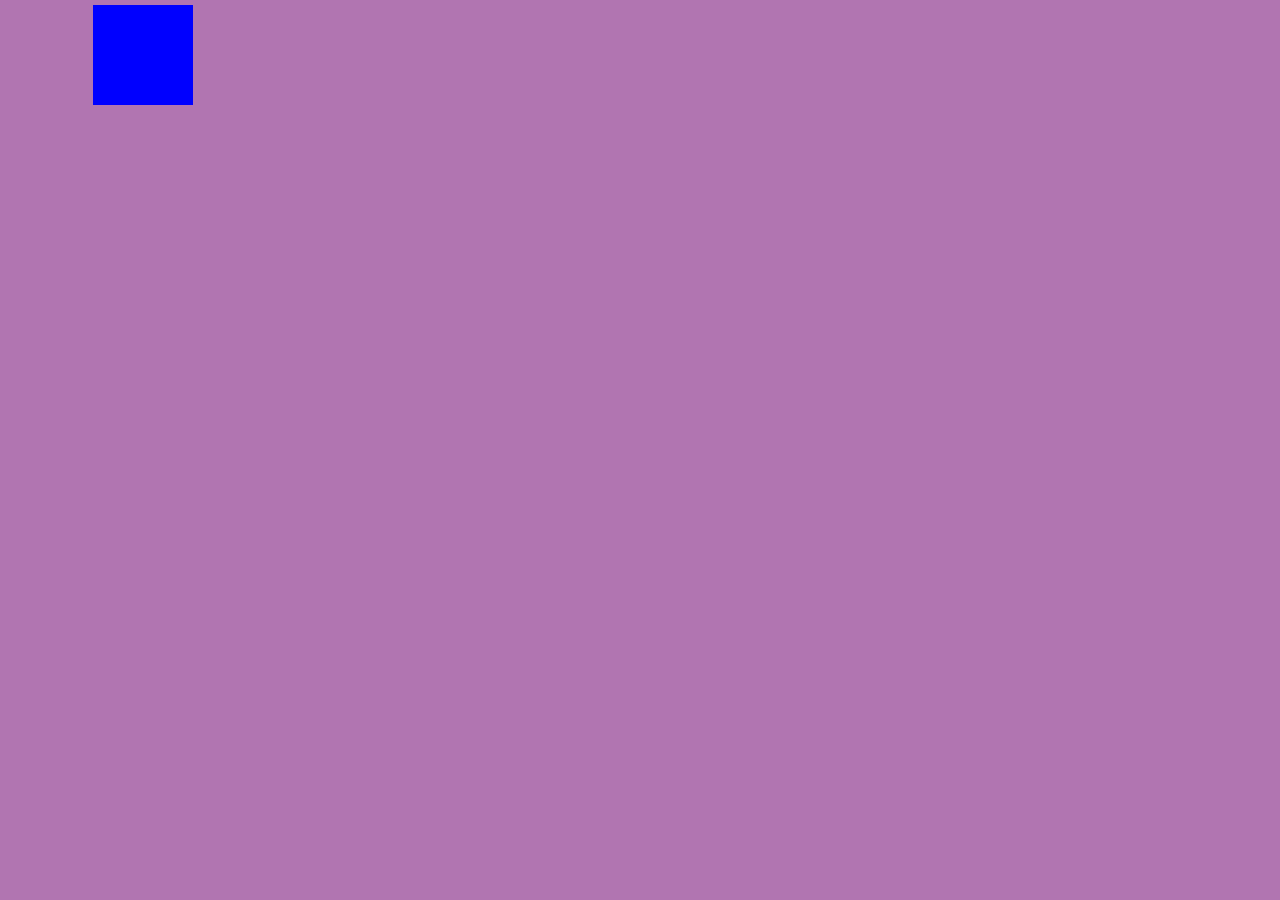
==== followthesound.html @ 51d77c75 "Initial javascript and html" ====
<!DOCTYPE html>
<html lang="en">

<head>
    <link rel="stylesheet" href="fts.css">
    <meta charset="UTF-8">
    <meta name="viewport" content="width=device-width, initial-scale=1.0">
    <title>Document</title>
    <script src="fts.js" async defer></script>
</head>

<body onload="setTargetObjectLocation()">
    <div id="canvas">
        <div id="target-object"></div>
    </div>
</body>

</html>
---- fts.css ----
* {
  padding: 0;
  margin: 0;
  -webkit-box-sizing: border-box;
          box-sizing: border-box;
}

body {
  width: 100vw;
  height: 100vh;
}

#canvas {
  width: 100%;
  height: 100%;
  background-color: #b175b1;
}

#canvas #target-object {
  position: absolute;
  width: 100px;
  height: 100px;
  background-color: blue;
}
/*# sourceMappingURL=fts.css.map */
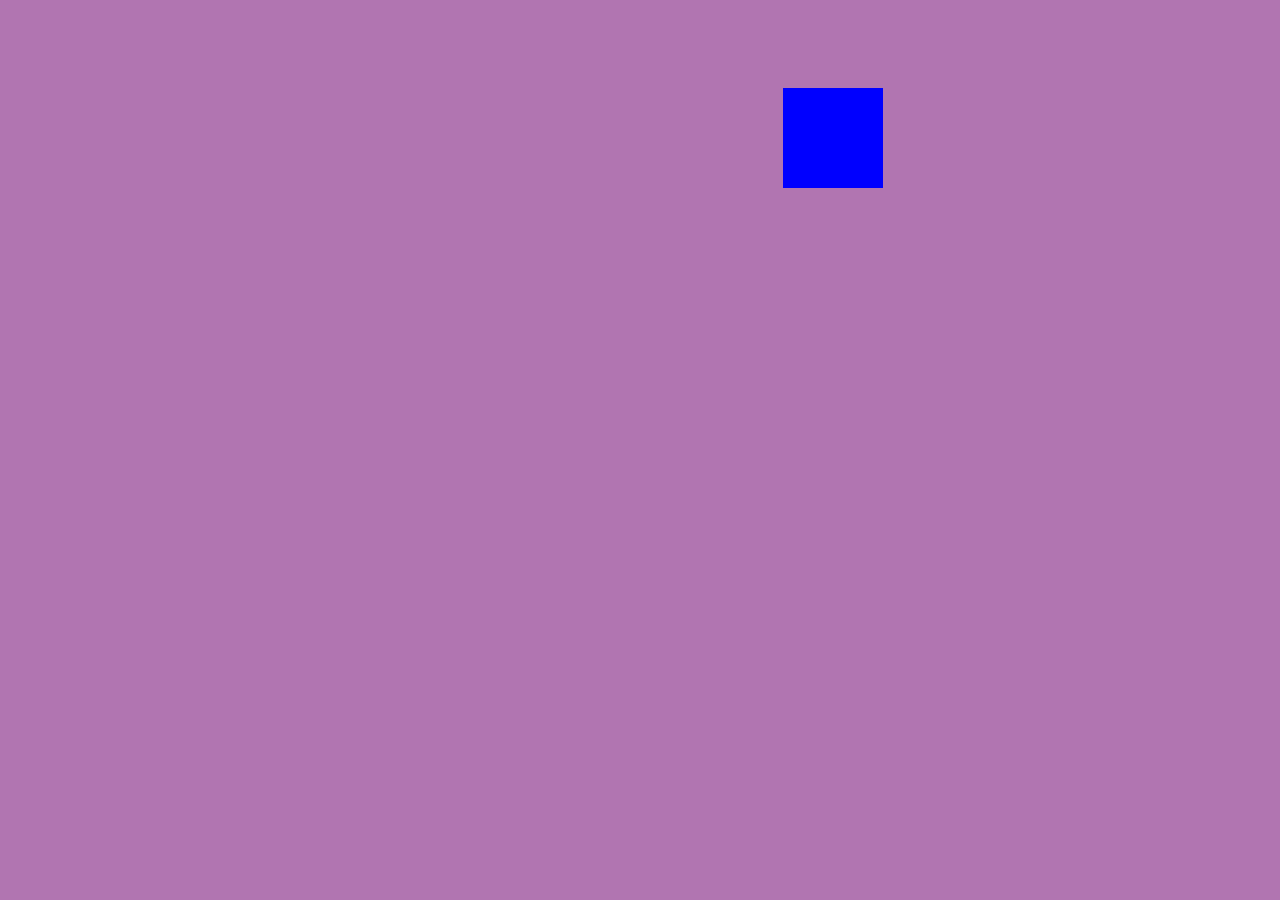
==== commit 6e52f7c3: "Added sound" ====
--- a/followthesound.html
+++ b/followthesound.html
@@ -5,13 +5,13 @@
     <link rel="stylesheet" href="fts.css">
     <meta charset="UTF-8">
     <meta name="viewport" content="width=device-width, initial-scale=1.0">
-    <title>Document</title>
+    <title>Follow the sound</title>
     <script src="fts.js" async defer></script>
 </head>
 
 <body onload="setTargetObjectLocation()">
     <div id="canvas">
-        <div id="target-object"></div>
+        <div id="target-object" onclick="win()"></div>
     </div>
 </body>
 
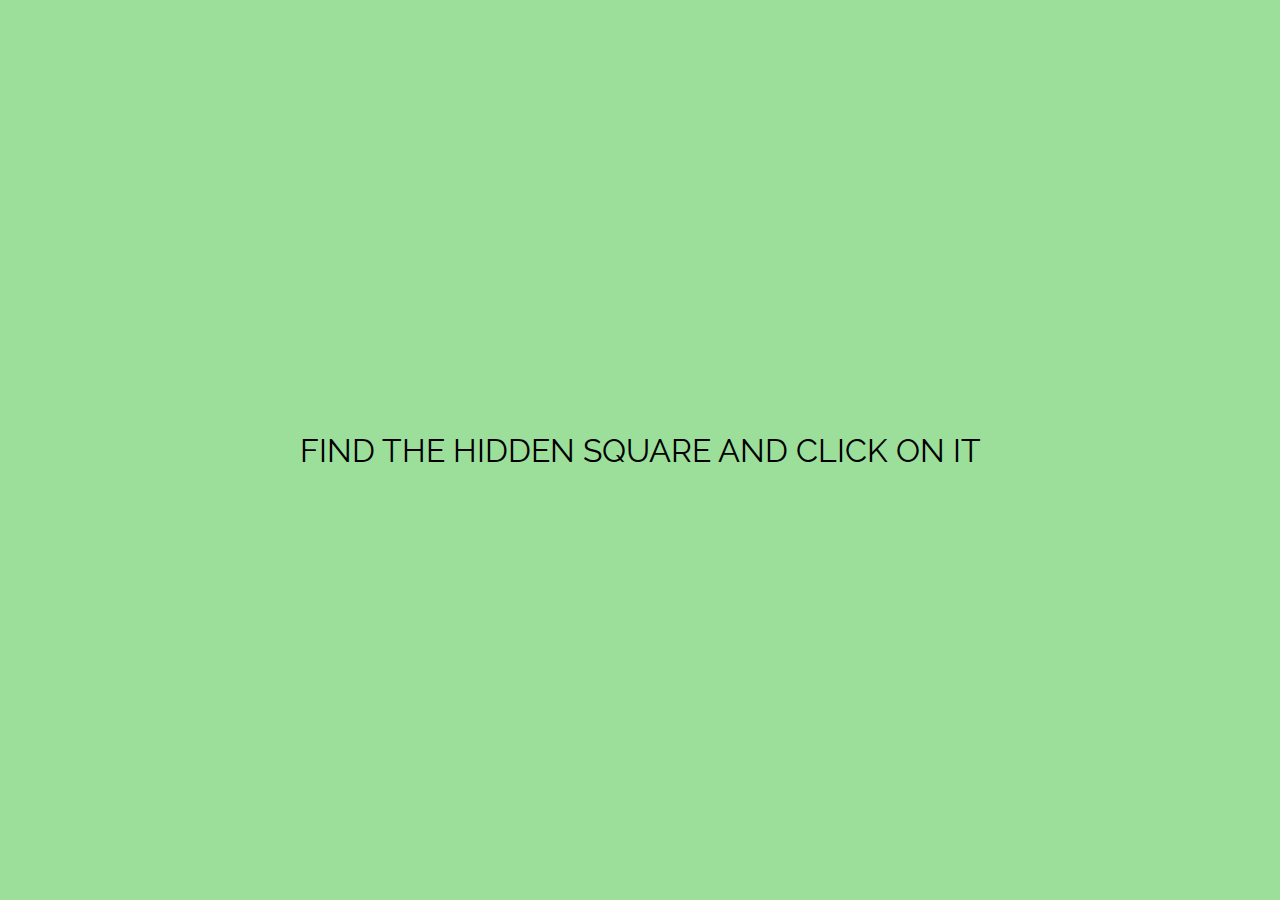
==== commit 9acf13cb: "added y distance in js" ====
--- a/followthesound.html
+++ b/followthesound.html
@@ -2,6 +2,7 @@
 <html lang="en">
 
 <head>
+    <link href="https://fonts.googleapis.com/css?family=Raleway&display=swap" rel="stylesheet">
     <link rel="stylesheet" href="fts.css">
     <meta charset="UTF-8">
     <meta name="viewport" content="width=device-width, initial-scale=1.0">
@@ -12,6 +13,10 @@
 <body onload="setTargetObjectLocation()">
     <div id="canvas">
         <div id="target-object" onclick="win()"></div>
+        FIND THE HIDDEN SQUARE AND CLICK ON IT
+        <audio autoplay loop id="sound">
+            <source src="beep.mp3" type="audio/mp3">
+        </audio>
     </div>
 </body>
 
--- a/fts.css
+++ b/fts.css
@@ -11,15 +11,29 @@
 }
 
 #canvas {
+  font-family: 'Raleway', sans-serif;
+  font-size: 32px;
+  display: -webkit-box;
+  display: -ms-flexbox;
+  display: flex;
+  color: black;
+  -webkit-box-pack: center;
+      -ms-flex-pack: center;
+          justify-content: center;
+  -webkit-box-align: center;
+      -ms-flex-align: center;
+          align-items: center;
   width: 100%;
   height: 100%;
-  background-color: #b175b1;
+  background-color: #9bdf9b;
 }
 
 #canvas #target-object {
   position: absolute;
-  width: 100px;
-  height: 100px;
-  background-color: blue;
+  width: 150px;
+  height: 150px;
+  background-color: red;
+  background-color: #9bdf9b;
+  background-color: transparent;
 }
 /*# sourceMappingURL=fts.css.map */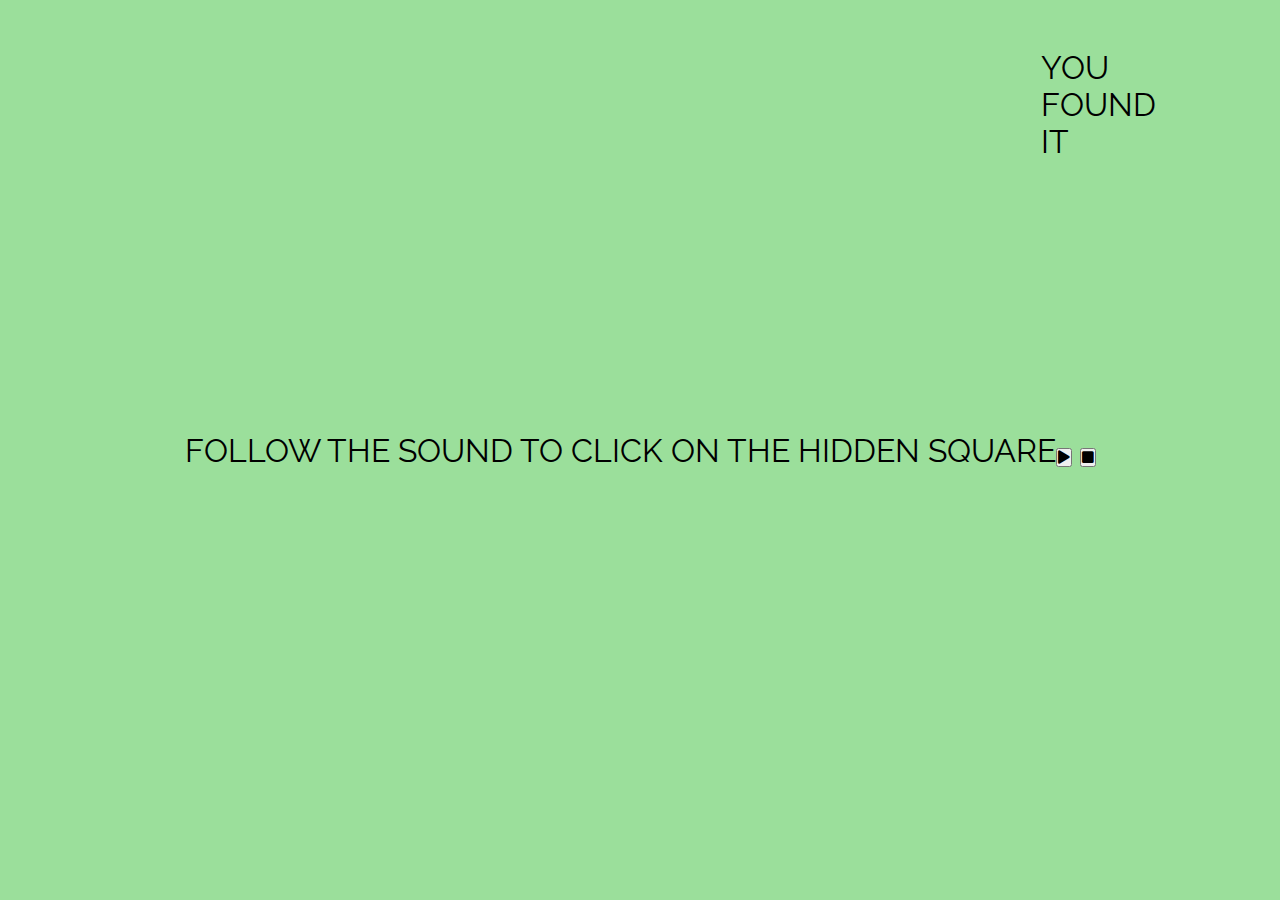
==== commit 30e73c35: "removed control display" ====
--- a/followthesound.html
+++ b/followthesound.html
@@ -2,6 +2,7 @@
 <html lang="en">
 
 <head>
+    <link rel="stylesheet" href="https://cdnjs.cloudflare.com/ajax/libs/font-awesome/5.11.2/css/all.css">
     <link href="https://fonts.googleapis.com/css?family=Raleway&display=swap" rel="stylesheet">
     <link rel="stylesheet" href="fts.css">
     <meta charset="UTF-8">
@@ -12,12 +13,16 @@
 
 <body onload="setTargetObjectLocation()">
     <div id="canvas">
-        <div id="target-object" onclick="win()"></div>
-        FIND THE HIDDEN SQUARE AND CLICK ON IT
-        <audio autoplay loop id="sound">
-            <source src="beep.mp3" type="audio/mp3">
-        </audio>
+        <div id="target-object" onclick="win()">YOU FOUND IT</div>
+        FOLLOW THE SOUND TO CLICK ON THE HIDDEN SQUARE</br>
+        <div>
+            <button id="play-sound" onclick="playSound()"><span class="fas fa-play"></span></button>
+            <button id="play-sound" onclick="pauseSound()"> <span class=" fas fa-stop"></span></button>
+        </div>
     </div>
+    <audio loop id="sound">
+        <source src="beep.mp3" type="audio/mp3">
+    </audio>
 </body>
 
 </html>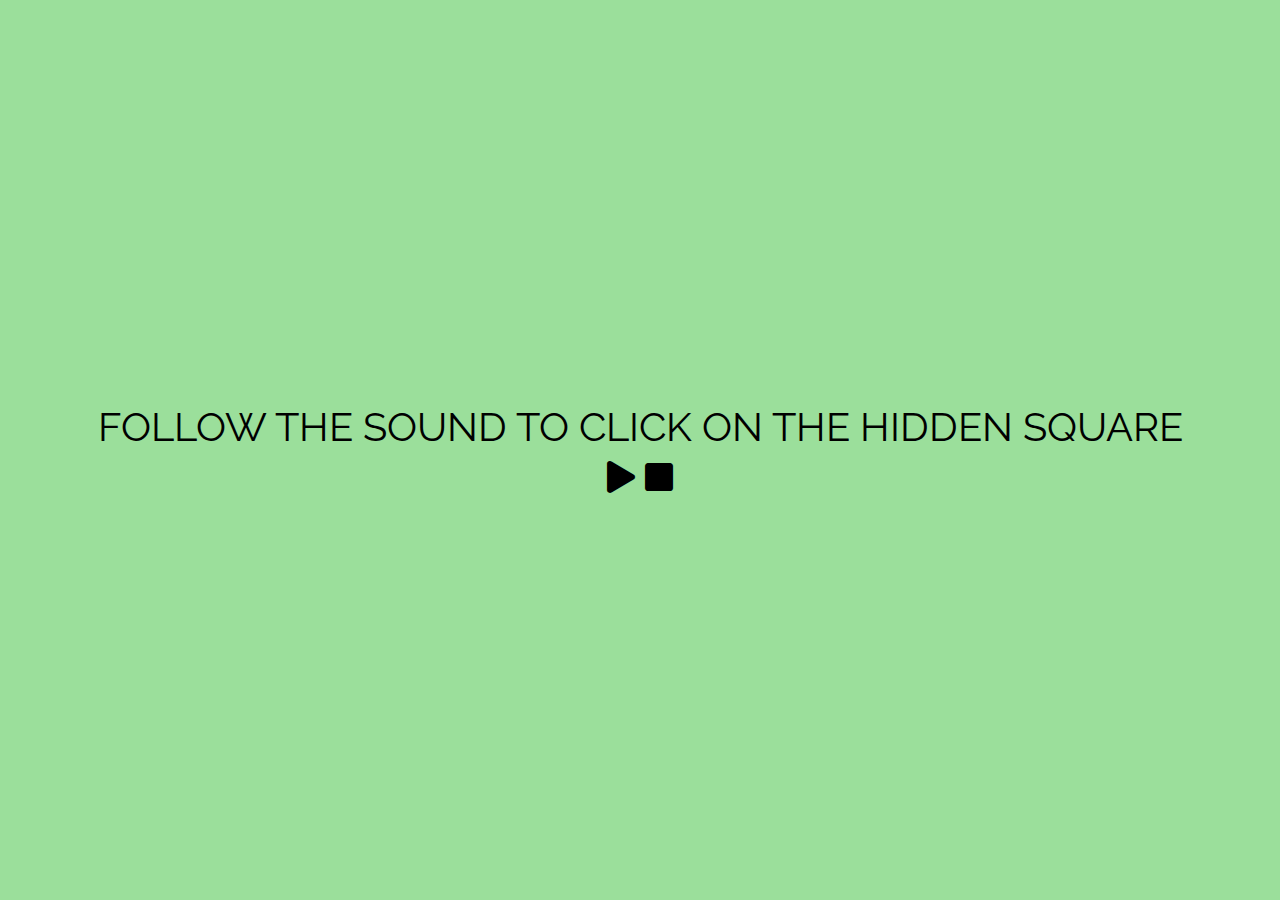
==== commit 910062eb: "color to play pause buttons" ====
--- a/followthesound.html
+++ b/followthesound.html
@@ -17,7 +17,7 @@
         FOLLOW THE SOUND TO CLICK ON THE HIDDEN SQUARE</br>
         <div>
             <button id="play-sound" onclick="playSound()"><span class="fas fa-play"></span></button>
-            <button id="play-sound" onclick="pauseSound()"> <span class=" fas fa-stop"></span></button>
+            <button id="pause-sound" onclick="pauseSound()"><span class=" fas fa-stop"></span></button>
         </div>
     </div>
     <audio loop id="sound">
--- a/fts.css
+++ b/fts.css
@@ -12,11 +12,15 @@
 
 #canvas {
   font-family: 'Raleway', sans-serif;
-  font-size: 32px;
+  font-size: 40px;
+  color: black;
   display: -webkit-box;
   display: -ms-flexbox;
   display: flex;
-  color: black;
+  -webkit-box-orient: vertical;
+  -webkit-box-direction: normal;
+      -ms-flex-direction: column;
+          flex-direction: column;
   -webkit-box-pack: center;
       -ms-flex-pack: center;
           justify-content: center;
@@ -28,12 +32,46 @@
   background-color: #9bdf9b;
 }
 
+#canvas::-moz-selection {
+  color: black;
+}
+
+#canvas::selection {
+  color: black;
+}
+
 #canvas #target-object {
+  cursor: pointer;
   position: absolute;
+  text-align: center;
+  color: transparent;
   width: 150px;
   height: 150px;
-  background-color: red;
-  background-color: #9bdf9b;
   background-color: transparent;
 }
+
+#canvas #target-object::-moz-selection {
+  color: #9bdf9b;
+}
+
+#canvas #target-object::selection {
+  color: #9bdf9b;
+}
+
+#canvas #target-object.reveal {
+  color: transparent;
+  background-color: black;
+}
+
+#canvas button {
+  margin-top: 10px;
+  background-color: transparent;
+  font-size: 32px;
+  border: none;
+  cursor: pointer;
+}
+
+#canvas button.active {
+  color: green;
+}
 /*# sourceMappingURL=fts.css.map */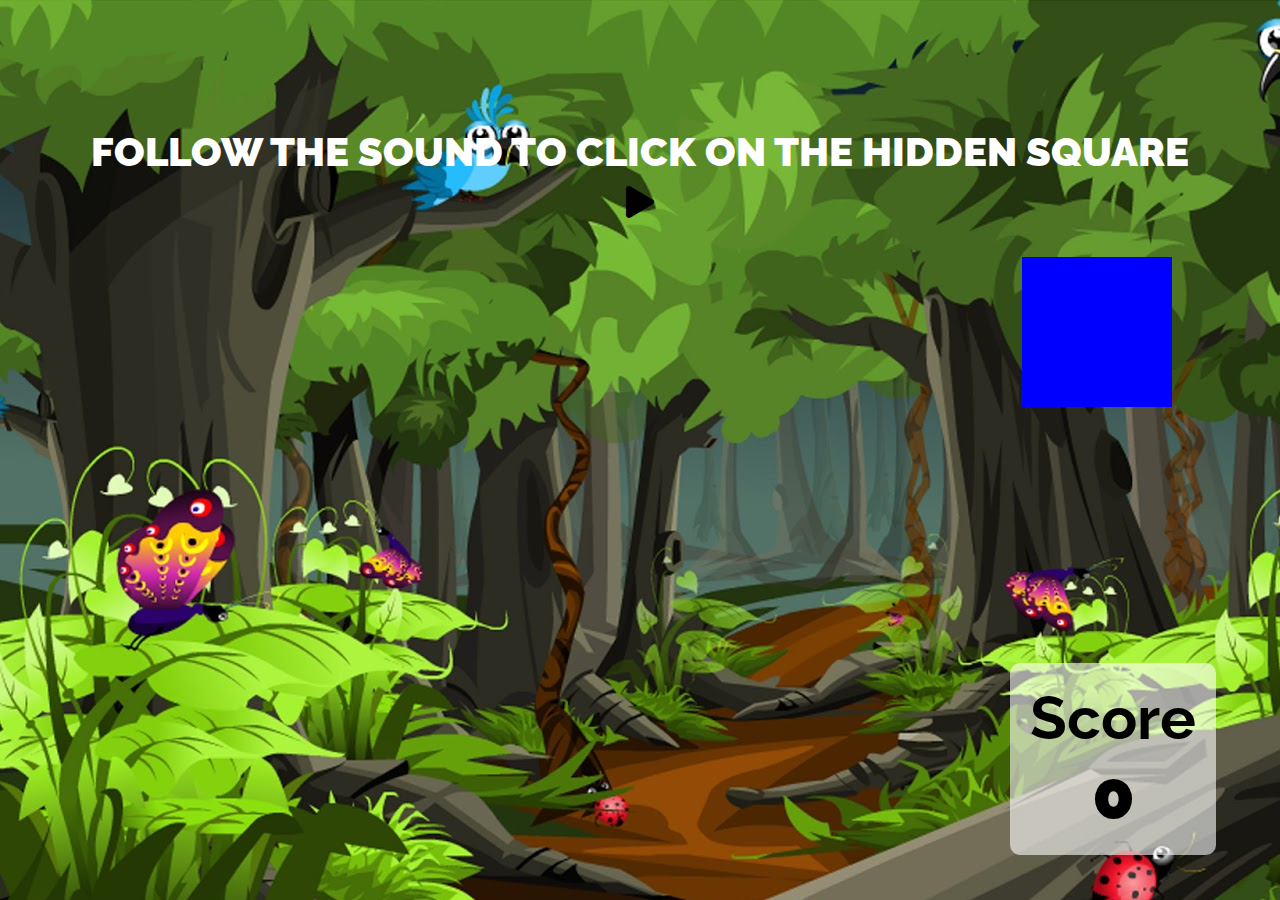
==== commit 8462e310: "Added score system" ====
--- a/followthesound.html
+++ b/followthesound.html
@@ -13,15 +13,21 @@
 
 <body onload="setTargetObjectLocation()">
     <div id="canvas">
-        <div id="target-object" onclick="win()">YOU FOUND IT</div>
-        FOLLOW THE SOUND TO CLICK ON THE HIDDEN SQUARE</br>
-        <div>
-            <button id="play-sound" onclick="playSound()"><span class="fas fa-play"></span></button>
-            <button id="pause-sound" onclick="pauseSound()"><span class=" fas fa-stop"></span></button>
+        <div id="instruction-panel">
+            <div id="target-object">YOU FOUND IT</div>
+            FOLLOW THE SOUND TO CLICK ON THE HIDDEN SQUARE</br>
+            <div>
+                <button id="play-sound"><span class="fas fa-play"></span></button>
+                <button id="pause-sound" class="inactive"><span class=" fas fa-stop"></span></button>
+            </div>
+        </div>
+        <div id="counter">
+            <h2>Score</h2>
+            <p id="find-counter">0</p>
         </div>
     </div>
     <audio loop id="sound">
-        <source src="beep.mp3" type="audio/mp3">
+        <source src="beep1.mp3" type="audio/mp3">
     </audio>
 </body>
 
--- a/fts.css
+++ b/fts.css
@@ -8,12 +8,10 @@
 body {
   width: 100vw;
   height: 100vh;
+  font-weight: 900;
 }
 
 #canvas {
-  font-family: 'Raleway', sans-serif;
-  font-size: 40px;
-  color: black;
   display: -webkit-box;
   display: -ms-flexbox;
   display: flex;
@@ -27,20 +25,37 @@
   -webkit-box-align: center;
       -ms-flex-align: center;
           align-items: center;
+  -webkit-box-pack: left;
+      -ms-flex-pack: left;
+          justify-content: left;
+  font-family: 'Raleway', sans-serif;
+  font-size: 40px;
+  color: black;
   width: 100%;
   height: 100%;
-  background-color: #9bdf9b;
+  background: url(background-forest.jpg);
 }
 
-#canvas::-moz-selection {
-  color: black;
+#canvas #instruction-panel {
+  display: -webkit-box;
+  display: -ms-flexbox;
+  display: flex;
+  -webkit-box-orient: vertical;
+  -webkit-box-direction: normal;
+      -ms-flex-direction: column;
+          flex-direction: column;
+  -webkit-box-pack: center;
+      -ms-flex-pack: center;
+          justify-content: center;
+  -webkit-box-align: center;
+      -ms-flex-align: center;
+          align-items: center;
+  margin-top: 10%;
+  color: white;
 }
 
-#canvas::selection {
-  color: black;
-}
-
-#canvas #target-object {
+#canvas #instruction-panel #target-object {
+  z-index: 1;
   cursor: pointer;
   position: absolute;
   text-align: center;
@@ -48,17 +63,18 @@
   width: 150px;
   height: 150px;
   background-color: transparent;
+  background-color: blue;
 }
 
-#canvas #target-object::-moz-selection {
+#canvas #instruction-panel #target-object::-moz-selection {
   color: #9bdf9b;
 }
 
-#canvas #target-object::selection {
+#canvas #instruction-panel #target-object::selection {
   color: #9bdf9b;
 }
 
-#canvas #target-object.reveal {
+#canvas #instruction-panel #target-object.reveal {
   color: transparent;
   background-color: black;
 }
@@ -72,6 +88,37 @@
 }
 
 #canvas button.active {
-  color: green;
+  display: unset;
+}
+
+#canvas button.inactive {
+  display: none;
+}
+
+#canvas #counter {
+  display: -webkit-box;
+  display: -ms-flexbox;
+  display: flex;
+  -webkit-box-orient: vertical;
+  -webkit-box-direction: normal;
+      -ms-flex-direction: column;
+          flex-direction: column;
+  -webkit-box-pack: center;
+      -ms-flex-pack: center;
+          justify-content: center;
+  -webkit-box-align: center;
+      -ms-flex-align: center;
+          align-items: center;
+  color: black;
+  border-radius: 10px;
+  position: absolute;
+  right: 5%;
+  bottom: 5%;
+  padding: 20px;
+  background-color: rgba(255, 255, 255, 0.6);
+}
+
+#canvas #counter p {
+  font-size: 70px;
 }
 /*# sourceMappingURL=fts.css.map */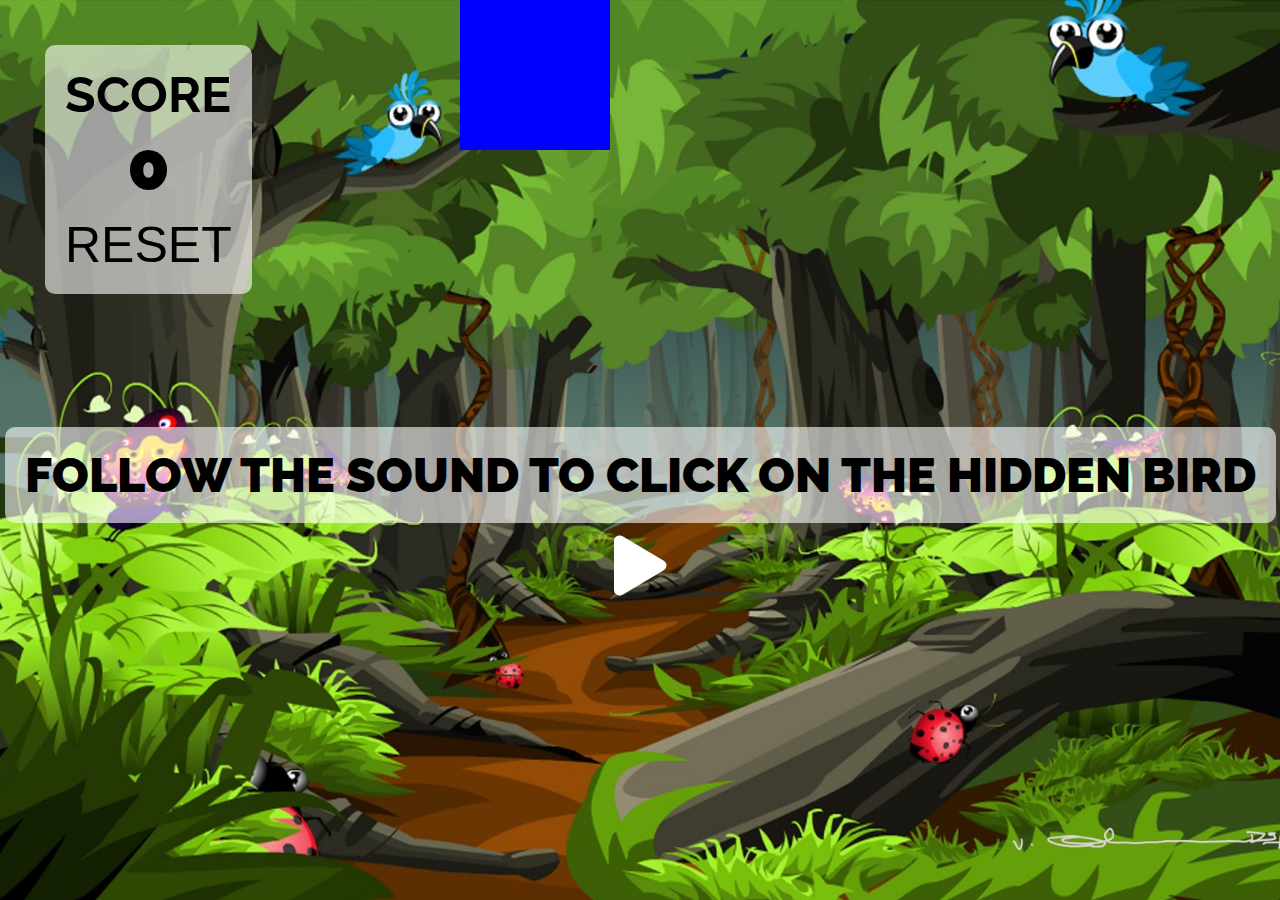
==== commit 28817789: "Changes to sound" ====
--- a/followthesound.html
+++ b/followthesound.html
@@ -14,20 +14,24 @@
 <body onload="setTargetObjectLocation()">
     <div id="canvas">
         <div id="instruction-panel">
-            <div id="target-object">YOU FOUND IT</div>
-            FOLLOW THE SOUND TO CLICK ON THE HIDDEN SQUARE</br>
+            FOLLOW THE SOUND TO CLICK ON THE HIDDEN BIRD</br>
             <div>
-                <button id="play-sound"><span class="fas fa-play"></span></button>
-                <button id="pause-sound" class="inactive"><span class=" fas fa-stop"></span></button>
+                <div id="target-object">YOU FOUND IT</div>
             </div>
         </div>
+        <button id="play-sound"><span class="fas fa-play"></span></button>
+        <button id="pause-sound" class="inactive"><span class=" fas fa-stop"></span></button>
         <div id="counter">
-            <h2>Score</h2>
+            <h2>SCORE</h2>
             <p id="find-counter">0</p>
+            <button id="reset-button">RESET</button>
         </div>
     </div>
     <audio loop id="sound">
-        <source src="beep1.mp3" type="audio/mp3">
+        <source src="bird3.wav" type="audio/wav">
+    </audio>
+    <audio id="sound-two">
+        <source src="clang.wav" type="audio/wav">
     </audio>
 </body>
 
--- a/fts.css
+++ b/fts.css
@@ -3,6 +3,14 @@
   margin: 0;
   -webkit-box-sizing: border-box;
           box-sizing: border-box;
+}
+
+*::-moz-selection {
+  color: inherit;
+}
+
+*::selection {
+  color: inherit;
 }
 
 body {
@@ -25,15 +33,13 @@
   -webkit-box-align: center;
       -ms-flex-align: center;
           align-items: center;
-  -webkit-box-pack: left;
-      -ms-flex-pack: left;
-          justify-content: left;
   font-family: 'Raleway', sans-serif;
-  font-size: 40px;
-  color: black;
   width: 100%;
   height: 100%;
   background: url(background-forest.jpg);
+  background-attachment: fixed;
+  background-repeat: no-repeat;
+  background-size: cover;
 }
 
 #canvas #instruction-panel {
@@ -50,8 +56,12 @@
   -webkit-box-align: center;
       -ms-flex-align: center;
           align-items: center;
+  background-color: rgba(255, 255, 255, 0.6);
+  border-radius: 10px;
+  padding: 20px;
   margin-top: 10%;
-  color: white;
+  font-size: 48px;
+  text-align: center;
 }
 
 #canvas #instruction-panel #target-object {
@@ -66,25 +76,23 @@
   background-color: blue;
 }
 
-#canvas #instruction-panel #target-object::-moz-selection {
-  color: #9bdf9b;
-}
-
-#canvas #instruction-panel #target-object::selection {
-  color: #9bdf9b;
-}
-
-#canvas #instruction-panel #target-object.reveal {
-  color: transparent;
-  background-color: black;
-}
-
 #canvas button {
   margin-top: 10px;
   background-color: transparent;
   font-size: 32px;
   border: none;
   cursor: pointer;
+  color: white;
+  font-size: 60px;
+}
+
+#canvas button#reset-button {
+  color: black;
+  font-size: 50px;
+}
+
+#canvas button#reset-button:hover {
+  color: #584c4c;
 }
 
 #canvas button.active {
@@ -109,13 +117,18 @@
   -webkit-box-align: center;
       -ms-flex-align: center;
           align-items: center;
+  font-size: 50px;
   color: black;
   border-radius: 10px;
   position: absolute;
-  right: 5%;
-  bottom: 5%;
+  left: 5vh;
+  top: 5vh;
   padding: 20px;
   background-color: rgba(255, 255, 255, 0.6);
+}
+
+#canvas #counter h2 {
+  font-size: 50px;
 }
 
 #canvas #counter p {
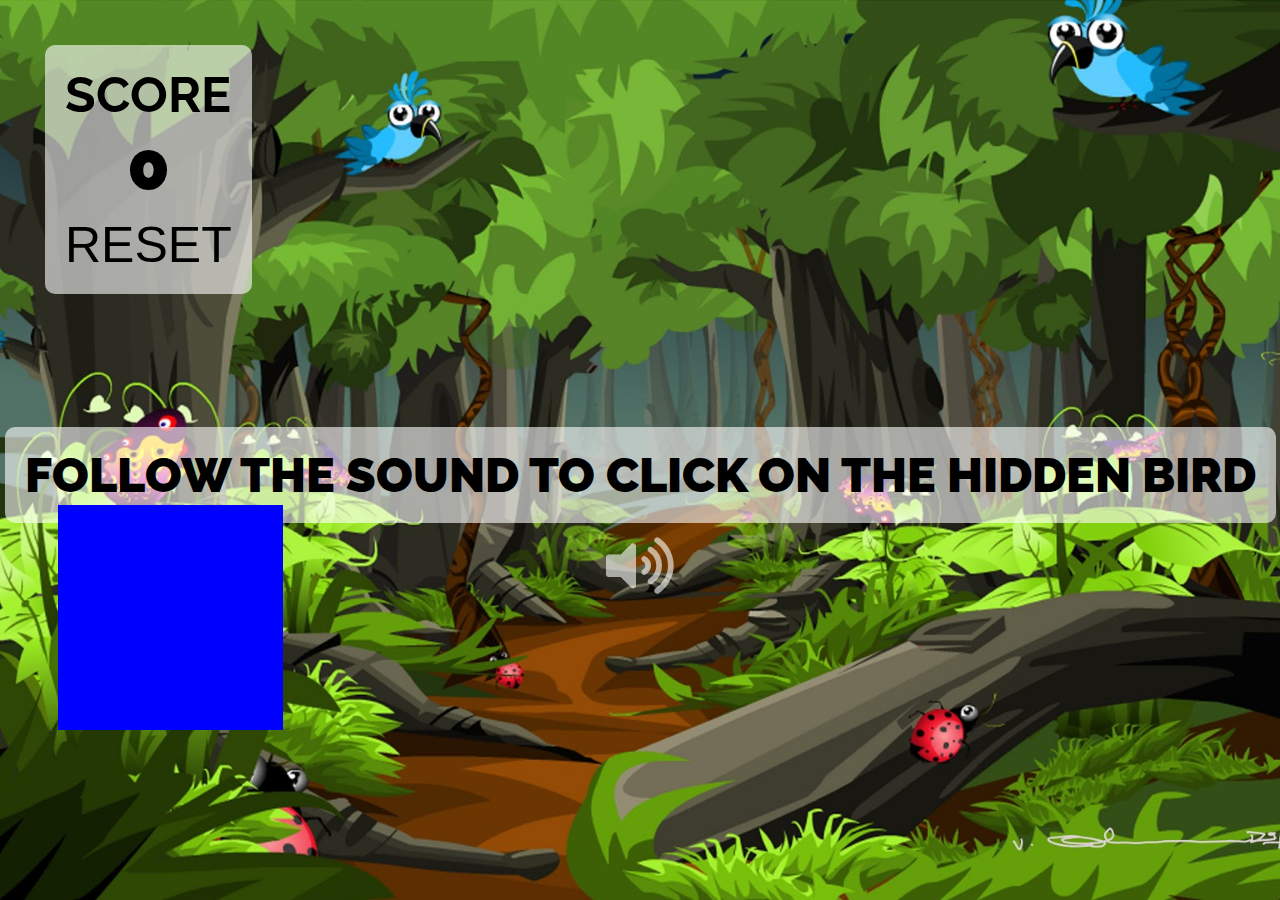
==== commit 41770866: "changes to sound buttons" ====
--- a/followthesound.html
+++ b/followthesound.html
@@ -19,8 +19,8 @@
                 <div id="target-object">YOU FOUND IT</div>
             </div>
         </div>
-        <button id="play-sound"><span class="fas fa-play"></span></button>
-        <button id="pause-sound" class="inactive"><span class=" fas fa-stop"></span></button>
+        <button id="play-sound"><span class="fas fa-volume-up"></span></button>
+        <button id="pause-sound" class="inactive"><span class=" fas fa-volume-mute"></span></button>
         <div id="counter">
             <h2>SCORE</h2>
             <p id="find-counter">0</p>
--- a/fts.css
+++ b/fts.css
@@ -66,12 +66,11 @@
 
 #canvas #instruction-panel #target-object {
   z-index: 1;
-  cursor: pointer;
   position: absolute;
   text-align: center;
   color: transparent;
-  width: 150px;
-  height: 150px;
+  width: 225px;
+  height: 225px;
   background-color: transparent;
   background-color: blue;
 }
@@ -101,6 +100,10 @@
 
 #canvas button.inactive {
   display: none;
+}
+
+#canvas button span {
+  color: rgba(255, 255, 255, 0.6);
 }
 
 #canvas #counter {
